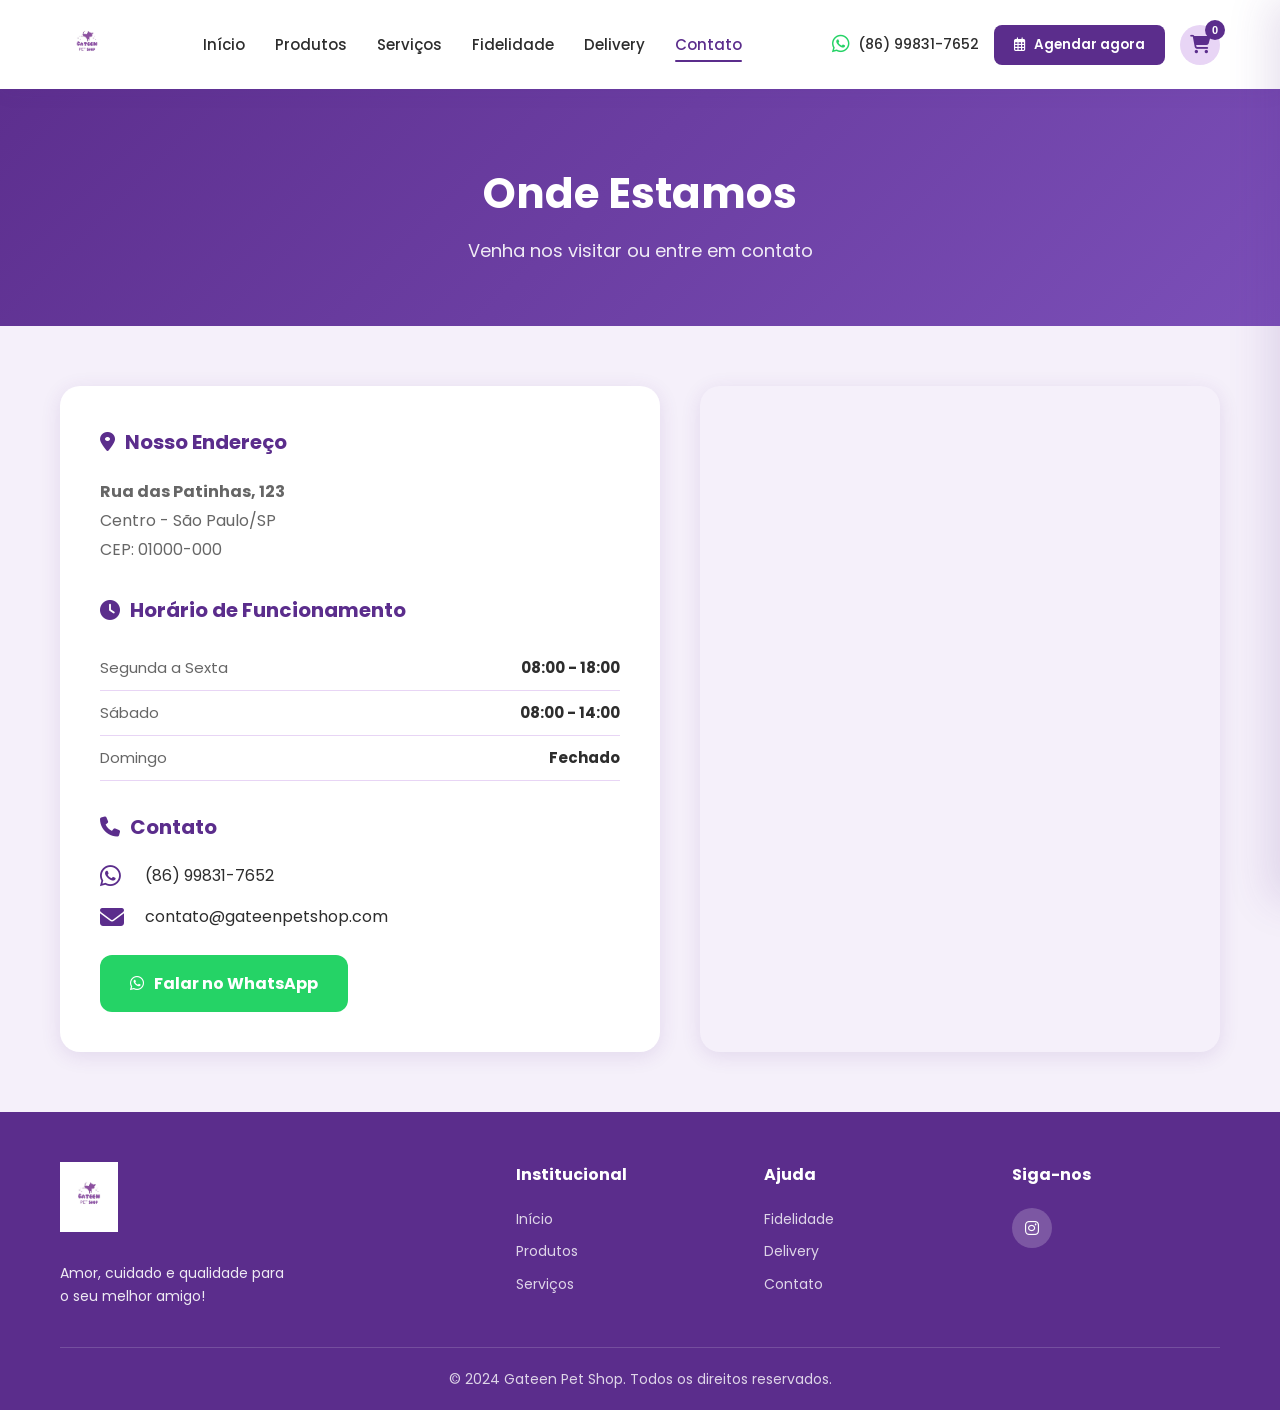
==== contato.html @ e2b07ade "subir arquivos" ====
<!DOCTYPE html>
<html lang="pt-BR">

<head>
    <meta charset="UTF-8">
    <meta name="viewport" content="width=device-width, initial-scale=1.0">
    <title>Contato - Gateen Pet Shop</title>
    <link rel="stylesheet" href="style.css">
    <link href="https://fonts.googleapis.com/css2?family=Poppins:wght@300;400;500;600;700&display=swap"
        rel="stylesheet">
    <link rel="stylesheet" href="https://cdnjs.cloudflare.com/ajax/libs/font-awesome/6.4.0/css/all.min.css">
</head>

<body>
    <header class="header">
        <div class="container">
            <a href="index.html" class="logo">
                <img src="imglogo.jpeg" alt="Gateen Pet Shop" class="logo-img">
            </a>
            <nav class="nav-menu">
                <a href="index.html">Início</a>
                <a href="produtos.html">Produtos</a>
                <a href="servicos.html">Serviços</a>
                <a href="fidelidade.html">Fidelidade</a>
                <a href="delivery.html">Delivery</a>
                <a href="contato.html" class="active">Contato</a>
            </nav>
            <div class="header-actions">
                <a href="https://wa.me/5586998317652" target="_blank" class="phone">
                    <i class="fab fa-whatsapp"></i>
                    <span>(86) 99831-7652</span>
                </a>
                <button class="btn-agendar" onclick="openModal('agendamento')">
                    <i class="far fa-calendar-alt"></i>
                    Agendar agora
                </button>
                <button class="cart-btn" onclick="toggleCart()">
                    <i class="fas fa-shopping-cart"></i>
                    <span class="cart-count">0</span>
                </button>
                <button class="menu-toggle" onclick="toggleMenu()">
                    <i class="fas fa-bars"></i>
                </button>
            </div>
        </div>
    </header>

    <section class="page-header">
        <div class="container">
            <h1>Onde Estamos</h1>
            <p>Venha nos visitar ou entre em contato</p>
        </div>
    </section>

    <section class="contact-page">
        <div class="container">
            <div class="contact-content">
                <div class="contact-info-box">
                    <h2><i class="fas fa-map-marker-alt"></i> Nosso Endereço</h2>
                    <div class="address-big">
                        <p><strong>Rua das Patinhas, 123</strong></p>
                        <p>Centro - São Paulo/SP</p>
                        <p>CEP: 01000-000</p>
                    </div>

                    <h2><i class="fas fa-clock"></i> Horário de Funcionamento</h2>
                    <div class="hours">
                        <p><span>Segunda a Sexta</span> <strong>08:00 - 18:00</strong></p>
                        <p><span>Sábado</span> <strong>08:00 - 14:00</strong></p>
                        <p><span>Domingo</span> <strong>Fechado</strong></p>
                    </div>

                    <h2><i class="fas fa-phone"></i> Contato</h2>
                    <div class="contact-ways">
                        <a href="https://wa.me/5586998317652" target="_blank" class="contact-item">
                            <i class="fab fa-whatsapp"></i>
                            <span>(86) 99831-7652</span>
                        </a>
                        <div class="contact-item">
                            <i class="fas fa-envelope"></i>
                            <span>contato@gateenpetshop.com</span>
                        </div>
                    </div>

                    <a href="https://wa.me/5586998317652" target="_blank" class="btn-whatsapp-big">
                        <i class="fab fa-whatsapp"></i>
                        Falar no WhatsApp
                    </a>
                </div>

                <div class="contact-map-box">
                    <iframe
                        src="https://www.google.com/maps/embed?pb=!1m18!1m12!1m3!1d3657.1975886858312!2d-46.6523659!3d-23.5646162!2m3!1f0!2f0!3f0!3m2!1i1024!2i768!4f13.1!3m3!1m2!1s0x94ce59c8da0aa315%3A0xd59f9431f2c9776a!2sAv.%20Paulista%2C%20S%C3%A3o%20Paulo%20-%20SP!5e0!3m2!1spt-BR!2sbr!4v1699999999999!5m2!1spt-BR!2sbr"
                        width="100%" height="100%" style="border:0; border-radius: 12px; min-height: 400px;"
                        allowfullscreen="" loading="lazy">
                    </iframe>
                </div>
            </div>
        </div>
    </section>

    <!-- Footer -->
    <footer class="footer">
        <div class="container">
            <div class="footer-content">
                <div class="footer-brand">
                    <a href="index.html" class="logo">
                        <img src="imglogo.jpeg" alt="Gateen Pet Shop" class="logo-img-footer">
                    </a>
                    <p>Amor, cuidado e qualidade para<br>o seu melhor amigo!</p>
                </div>
                <div class="footer-links">
                    <h4>Institucional</h4>
                    <a href="index.html">Início</a>
                    <a href="produtos.html">Produtos</a>
                    <a href="servicos.html">Serviços</a>
                </div>
                <div class="footer-links">
                    <h4>Ajuda</h4>
                    <a href="fidelidade.html">Fidelidade</a>
                    <a href="delivery.html">Delivery</a>
                    <a href="contato.html">Contato</a>
                </div>
                <div class="footer-social">
                    <h4>Siga-nos</h4>
                    <div class="social-icons">
                        <a href="#"><i class="fab fa-instagram"></i></a>
                    </div>
                </div>
            </div>
            <div class="footer-bottom">
                <p>© 2024 Gateen Pet Shop. Todos os direitos reservados.</p>
            </div>
        </div>
    </footer>

    <div class="cart-sidebar" id="cart-sidebar">
        <div class="cart-header">
            <h3><i class="fas fa-shopping-cart"></i> Carrinho</h3>
            <button class="close-cart" onclick="toggleCart()"><i class="fas fa-times"></i></button>
        </div>
        <div class="cart-items" id="cart-items">
            <div class="empty-cart">
                <i class="fas fa-shopping-basket"></i>
                <p>Seu carrinho está vazio</p>
            </div>
        </div>
        <div class="cart-footer">
            <div class="cart-total">
                <span>Total:</span>
                <strong id="cart-total">R$ 0,00</strong>
            </div>
            <button class="btn-checkout" onclick="checkout()">
                <i class="fab fa-whatsapp"></i>
                Finalizar no WhatsApp
            </button>
        </div>
    </div>

    <div class="overlay" id="overlay" onclick="toggleCart()"></div>

    <div class="toast" id="toast">
        <i class="fas fa-check-circle"></i>
        <span id="toast-message">Item adicionado!</span>
    </div>

    <script src="script.js"></script>
</body>

</html>
---- style.css ----
:root {
    --primary: #5B2D8C;
    --primary-dark: #4A1F7A;
    --primary-light: #7B4FB8;
    --secondary: #9B6FD4;
    --accent: #7B4FB8;
    --bg: #F5F0FA;
    --bg-light: #FFFFFF;
    --text: #2D2D2D;
    --text-light: #666666;
    --border: #E8D5F5;
    --success: #4CAF50;
    --shadow: 0 4px 20px rgba(91, 45, 140, 0.12);
    --shadow-lg: 0 10px 40px rgba(91, 45, 140, 0.15);
}

* {
    margin: 0;
    padding: 0;
    box-sizing: border-box;
}

body {
    font-family: 'Poppins', sans-serif;
    background: var(--bg);
    color: var(--text);
    line-height: 1.6;
    overflow-x: hidden;
}

.container {
    max-width: 1200px;
    margin: 0 auto;
    padding: 0 20px;
}

/* ============================================
   HEADER
   ============================================ */

.header {
    background: var(--bg-light);
    padding: 15px 0;
    position: fixed;
    width: 100%;
    top: 0;
    z-index: 1000;
    box-shadow: 0 2px 20px rgba(91, 45, 140, 0.08);
}

.header .container {
    display: flex;
    align-items: center;
    justify-content: space-between;
}

.logo {
    display: flex;
    align-items: center;
    gap: 10px;
}

.logo-icon {
    width: 45px;
    height: 45px;
    display: flex;
    align-items: center;
    justify-content: center;
}

.logo-icon .fa-paw {
    font-size: 40px;
    color: var(--primary);
}

.logo-text h1 {
    font-size: 24px;
    font-weight: 700;
    color: var(--text);
    line-height: 1;
}

.nav-menu {
    display: flex;
    gap: 30px;
}

.nav-menu a {
    text-decoration: none;
    color: var(--text);
    font-weight: 500;
    font-size: 15px;
    position: relative;
    transition: color 0.3s;
}

.nav-menu a:hover,
.nav-menu a.active {
    color: var(--primary);
}

.nav-menu a.active::after {
    content: '';
    position: absolute;
    bottom: -5px;
    left: 0;
    width: 100%;
    height: 2px;
    background: var(--primary);
    border-radius: 2px;
}

.header-actions {
    display: flex;
    align-items: center;
    gap: 15px;
}

.phone {
    display: flex;
    align-items: center;
    gap: 8px;
    text-decoration: none;
    color: var(--text);
    font-weight: 500;
    font-size: 14px;
}

.phone i {
    color: #25D366;
    font-size: 20px;
}

.btn-agendar {
    background: var(--primary);
    color: white;
    border: none;
    padding: 10px 20px;
    border-radius: 8px;
    font-weight: 600;
    cursor: pointer;
    display: flex;
    align-items: center;
    gap: 8px;
    transition: all 0.3s;
    font-family: 'Poppins', sans-serif;
}

.btn-agendar:hover {
    background: var(--primary-dark);
    transform: translateY(-2px);
    box-shadow: var(--shadow);
}

.cart-btn {
    background: var(--border);
    border: none;
    width: 40px;
    height: 40px;
    border-radius: 50%;
    cursor: pointer;
    position: relative;
    display: flex;
    align-items: center;
    justify-content: center;
    transition: all 0.3s;
}

.cart-btn i {
    color: var(--primary);
    font-size: 18px;
}

.cart-count {
    position: absolute;
    top: -5px;
    right: -5px;
    background: var(--primary);
    color: white;
    font-size: 11px;
    font-weight: 700;
    width: 20px;
    height: 20px;
    border-radius: 50%;
    display: flex;
    align-items: center;
    justify-content: center;
}

.menu-toggle {
    display: none;
    background: none;
    border: none;
    font-size: 24px;
    cursor: pointer;
    color: var(--text);
}

/* ============================================
   HERO - CORRIGIDO
   ============================================ */

.hero {
    padding: 140px 0 0;
    position: relative;
    overflow: hidden;
    background: linear-gradient(135deg, #EDE5F5 0%, #D4C4E8 50%, #B8A0D8 100%);
    min-height: auto;
}

.hero-bg {
    position: absolute;
    width: 100%;
    height: 100%;
    top: 0;
    left: 0;
    pointer-events: none;
    overflow: hidden;
}

/* Elementos decorativos - CORRIGIDOS */
.float-item {
    position: absolute;
    opacity: 0.07;
    color: var(--primary) !important;
    animation: float 6s ease-in-out infinite;
}

.float-item i {
    color: var(--primary) !important;
}

/* Patinhas */
.paw-1 {
    top: 15%;
    left: 8%;
    font-size: 35px;
    animation-delay: 0s;
    transform: rotate(-15deg);
}

.paw-2 {
    top: 60%;
    left: 5%;
    font-size: 25px;
    animation-delay: 1s;
    transform: rotate(20deg);
}

.paw-3 {
    top: 25%;
    left: 35%;
    font-size: 30px;
    animation-delay: 2s;
    transform: rotate(-10deg);
}

.paw-4 {
    top: 70%;
    left: 30%;
    font-size: 20px;
    animation-delay: 3s;
    transform: rotate(15deg);
}

.paw-5 {
    top: 10%;
    left: 50%;
    font-size: 28px;
    animation-delay: 1.5s;
    transform: rotate(-25deg);
}

/* Ossinhos */
.bone-1 {
    top: 45%;
    left: 25%;
    font-size: 22px;
    animation-delay: 0.5s;
    animation-duration: 7s;
}

.bone-2 {
    top: 80%;
    left: 15%;
    font-size: 18px;
    animation-delay: 2.5s;
    animation-duration: 8s;
}

.bone-3 {
    top: 30%;
    left: 45%;
    font-size: 20px;
    animation-delay: 4s;
    animation-duration: 6s;
}

/* Corações */
.heart-1 {
    top: 20%;
    left: 60%;
    font-size: 20px;
    animation-delay: 1s;
    animation-duration: 5s;
}

.heart-2 {
    top: 55%;
    left: 40%;
    font-size: 16px;
    animation-delay: 3s;
    animation-duration: 7s;
}

/* Bolinhas decorativas */
.dot {
    position: absolute;
    border-radius: 50%;
    background: var(--primary);
    opacity: 0.06;
    animation: pulse-dot 4s ease-in-out infinite;
}

.dot-1 {
    width: 80px;
    height: 80px;
    top: 10%;
    left: 20%;
    animation-delay: 0s;
}

.dot-2 {
    width: 50px;
    height: 50px;
    top: 50%;
    left: 10%;
    animation-delay: 1.5s;
}

.dot-3 {
    width: 120px;
    height: 120px;
    top: 70%;
    left: 35%;
    animation-delay: 3s;
    opacity: 0.04;
}

.dot-4 {
    width: 40px;
    height: 40px;
    top: 30%;
    left: 55%;
    animation-delay: 2s;
}

.dot-5 {
    width: 60px;
    height: 60px;
    top: 85%;
    left: 25%;
    animation-delay: 0.5s;
}

/* Onda suave no fundo */
.wave {
    position: absolute;
    bottom: 0;
    left: 0;
    width: 100%;
    height: 100px;
    background: url("data:image/svg+xml,%3Csvg xmlns='http://www.w3.org/2000/svg' viewBox='0 0 1440 320'%3E%3Cpath fill='%235B2D8C' fill-opacity='0.05' d='M0,192L48,197.3C96,203,192,213,288,229.3C384,245,480,267,576,250.7C672,235,768,181,864,181.3C960,181,1056,235,1152,234.7C1248,235,1344,181,1392,154.7L1440,128L1440,320L1392,320C1344,320,1248,320,1152,320C1056,320,960,320,864,320C768,320,672,320,576,320C480,320,384,320,288,320C192,320,96,320,48,320L0,320Z'%3E%3C/path%3E%3C/svg%3E");
    background-size: cover;
    background-position: bottom;
    pointer-events: none;
}

.hero .container {
    display: flex;
    align-items: flex-end;
    justify-content: space-between;
    gap: 40px;
    position: relative;
    z-index: 2;
}

.hero-content {
    flex: 1;
    max-width: 500px;
    padding-bottom: 80px;
    position: relative;
    z-index: 3;
}

.hero-content h2 {
    font-size: 48px;
    font-weight: 700;
    line-height: 1.2;
    margin-bottom: 20px;
    color: var(--text);
}

.hero-divider {
    display: flex;
    align-items: center;
    gap: 10px;
    margin-bottom: 20px;
}

.hero-divider .line {
    flex: 1;
    height: 3px;
    background: linear-gradient(to right, var(--primary), transparent);
    border-radius: 2px;
    max-width: 100px;
}

.hero-divider i {
    color: var(--primary);
    font-size: 16px;
}

.hero-content p {
    font-size: 16px;
    color: var(--text-light);
    margin-bottom: 30px;
    line-height: 1.8;
}

.hero-buttons {
    display: flex;
    gap: 15px;
}

.btn-primary {
    background: var(--primary);
    color: white;
    text-decoration: none;
    padding: 14px 28px;
    border-radius: 10px;
    font-weight: 600;
    display: flex;
    align-items: center;
    gap: 10px;
    transition: all 0.3s;
    border: none;
    cursor: pointer;
    font-family: 'Poppins', sans-serif;
}

.btn-primary:hover {
    background: var(--primary-dark);
    transform: translateY(-3px);
    box-shadow: var(--shadow-lg);
}

.btn-secondary {
    background: transparent;
    color: var(--text);
    text-decoration: none;
    padding: 14px 28px;
    border-radius: 10px;
    font-weight: 600;
    display: flex;
    align-items: center;
    gap: 10px;
    border: 2px solid var(--border);
    transition: all 0.3s;
}

.btn-secondary:hover {
    border-color: var(--primary);
    color: var(--primary);
    transform: translateY(-3px);
}

.hero-image {
    flex: 1;
    position: relative;
    max-width: 550px;
    margin-bottom: -5px;
    z-index: 3;
}

.hero-image img {
    width: 100%;
    max-width: 500px;
    height: auto;
    object-fit: contain;
    display: block;
    filter: drop-shadow(0 10px 30px rgba(91, 45, 140, 0.2));
}

.promo-card {
    position: absolute;
    right: -20px;
    top: 15%;
    background: var(--primary);
    color: white;
    padding: 25px;
    border-radius: 15px;
    max-width: 200px;
    box-shadow: 0 20px 40px rgba(91, 45, 140, 0.3);
    z-index: 4;
    animation: gentle-sway 4s ease-in-out infinite;
}

.promo-header {
    display: flex;
    align-items: center;
    gap: 8px;
    margin-bottom: 10px;
    font-size: 14px;
    opacity: 0.9;
}

.promo-card h3 {
    font-size: 18px;
    margin-bottom: 15px;
    line-height: 1.4;
}

.btn-promo {
    background: white;
    color: var(--primary);
    border: none;
    padding: 10px 20px;
    border-radius: 8px;
    font-weight: 700;
    cursor: pointer;
    width: 100%;
    transition: all 0.3s;
    font-family: 'Poppins', sans-serif;
}

.btn-promo:hover {
    background: var(--border);
}

/* ============================================
   FEATURES
   ============================================ */

.features {
    padding: 40px 0;
    background: white;
    margin-top: -40px;
    position: relative;
    z-index: 10;
    border-radius: 20px 20px 0 0;
}

.features .container {
    display: grid;
    grid-template-columns: repeat(4, 1fr);
    gap: 30px;
}

.feature-card {
    display: flex;
    align-items: center;
    gap: 15px;
    padding: 20px;
}

.feature-icon {
    width: 50px;
    height: 50px;
    background: var(--border);
    border-radius: 12px;
    display: flex;
    align-items: center;
    justify-content: center;
    flex-shrink: 0;
}

.feature-icon i {
    font-size: 22px;
    color: var(--primary);
}

.feature-text h3 {
    font-size: 15px;
    font-weight: 600;
    margin-bottom: 5px;
}

.feature-text p {
    font-size: 13px;
    color: var(--text-light);
}

/* ============================================
   DELIVERY BANNER
   ============================================ */

.delivery-banner {
    background: linear-gradient(135deg, #25D366 0%, #128C7E 100%);
    padding: 30px 0;
    margin: 20px 0;
}

.delivery-content {
    display: flex;
    align-items: center;
    justify-content: space-between;
    gap: 30px;
}

.delivery-icon {
    width: 70px;
    height: 70px;
    background: rgba(255, 255, 255, 0.2);
    border-radius: 50%;
    display: flex;
    align-items: center;
    justify-content: center;
    flex-shrink: 0;
}

.delivery-icon i {
    font-size: 35px;
    color: white;
}

.delivery-text h3 {
    color: white;
    font-size: 24px;
    margin-bottom: 5px;
}

.delivery-text p {
    color: rgba(255, 255, 255, 0.9);
    font-size: 15px;
}

.btn-delivery {
    background: white;
    color: #128C7E;
    text-decoration: none;
    padding: 14px 28px;
    border-radius: 10px;
    font-weight: 700;
    display: flex;
    align-items: center;
    gap: 10px;
    transition: all 0.3s;
    flex-shrink: 0;
}

.btn-delivery:hover {
    transform: translateY(-3px);
    box-shadow: 0 10px 30px rgba(0, 0, 0, 0.2);
}

/* ============================================
   SECTIONS HEADER
   ============================================ */

.section-header {
    display: flex;
    justify-content: space-between;
    align-items: center;
    margin-bottom: 30px;
}

.section-header h2 {
    font-size: 28px;
    font-weight: 700;
    color: var(--primary);
}

.ver-todos {
    color: var(--primary);
    text-decoration: none;
    font-weight: 600;
    font-size: 14px;
    display: flex;
    align-items: center;
    gap: 5px;
}

/* ============================================
   PRODUCTS
   ============================================ */

/* ============================================
   PRODUCTS - COM MAIS ESPAÇAMENTO
   ============================================ */

/* ============================================
   PRODUCTS - IMAGENS COMPLETAS SEM CORTE
   ============================================ */

.products {
    padding: 60px 0;
}

.products-grid {
    display: grid;
    grid-template-columns: repeat(4, 1fr);
    gap: 30px;
}

.product-card {
    background: white;
    border-radius: 16px;
    overflow: hidden;
    box-shadow: var(--shadow);
    transition: all 0.3s;
    border: 1px solid var(--border);
}

.product-card:hover {
    transform: translateY(-5px);
    box-shadow: var(--shadow-lg);
    border-color: var(--primary-light);
}

/* Container da imagem - SEM padding interno */
.product-image {
    height: 200px;
    overflow: hidden;
    background: #faf8fc;
    display: flex;
    align-items: center;
    justify-content: center;
}

/* Imagem completa - SEM CORTE */
.product-image img {
    width: 100%;
    height: 100%;
    object-fit: contain;
    /* 🔑 MUDANÇA PRINCIPAL: era COVER, agora CONTAIN */
    padding: 15px;
    /* Espaço ao redor da imagem */
    transition: transform 0.3s;
    box-sizing: border-box;
    /* Padding não aumenta o tamanho total */
}

.product-card:hover .product-image img {
    transform: scale(1.05);
}

.product-info {
    padding: 20px;
}

.product-info h3 {
    font-size: 15px;
    font-weight: 600;
    margin-bottom: 10px;
    line-height: 1.4;
    color: var(--text);
}

.price {
    font-size: 13px;
    color: var(--text-light);
    margin-bottom: 15px;
}

.price strong {
    font-size: 20px;
    color: var(--primary);
    display: block;
    margin-top: 5px;
}

.btn-buy {
    width: 100%;
    background: var(--primary);
    color: white;
    border: none;
    padding: 12px;
    border-radius: 8px;
    font-weight: 600;
    font-size: 14px;
    cursor: pointer;
    display: flex;
    align-items: center;
    justify-content: center;
    gap: 8px;
    transition: all 0.3s;
    font-family: 'Poppins', sans-serif;
}

.btn-buy:hover {
    background: var(--primary-dark);
}

/* ============================================
   SERVICES
   ============================================ */

.services {
    padding: 40px 0 60px;
    background: white;
}

.services-list {
    display: flex;
    flex-direction: column;
    gap: 15px;
    max-width: 600px;
}

.service-item {
    display: flex;
    align-items: center;
    gap: 20px;
    padding: 20px;
    background: var(--bg);
    border-radius: 12px;
    transition: all 0.3s;
    border: 1px solid transparent;
}

.service-item:hover {
    box-shadow: var(--shadow);
    transform: translateX(5px);
    border-color: var(--border);
}

.service-icon {
    width: 50px;
    height: 50px;
    background: white;
    border-radius: 12px;
    display: flex;
    align-items: center;
    justify-content: center;
    flex-shrink: 0;
    box-shadow: 0 2px 10px rgba(91, 45, 140, 0.1);
}

.service-icon i {
    font-size: 22px;
    color: var(--primary);
}

.service-info {
    flex: 1;
}

.service-info h3 {
    font-size: 16px;
    font-weight: 600;
    margin-bottom: 5px;
    color: var(--text);
}

.service-info p {
    font-size: 13px;
    color: var(--text-light);
}

.btn-service {
    background: var(--primary);
    color: white;
    border: none;
    padding: 10px 20px;
    border-radius: 8px;
    font-weight: 600;
    cursor: pointer;
    transition: all 0.3s;
    font-family: 'Poppins', sans-serif;
    flex-shrink: 0;
}

.btn-service:hover {
    background: var(--primary-dark);
}

/* ============================================
   FIDELIDADE
   ============================================ */

.fidelity {
    padding: 80px 0;
    background: linear-gradient(135deg, var(--primary) 0%, var(--primary-light) 100%);
    color: white;
}

.fidelity-content {
    display: flex;
    align-items: center;
    gap: 60px;
}

.fidelity-text {
    flex: 1;
}

.fidelity-badge {
    display: inline-flex;
    align-items: center;
    gap: 10px;
    background: rgba(255, 255, 255, 0.2);
    padding: 8px 16px;
    border-radius: 30px;
    font-size: 14px;
    font-weight: 600;
    margin-bottom: 20px;
}

.fidelity-text h2 {
    font-size: 36px;
    font-weight: 700;
    margin-bottom: 15px;
}

.fidelity-text p {
    font-size: 16px;
    opacity: 0.9;
    margin-bottom: 30px;
    line-height: 1.8;
}

.fidelity-progress {
    background: rgba(255, 255, 255, 0.15);
    padding: 25px;
    border-radius: 15px;
    margin-bottom: 25px;
}

.progress-header {
    display: flex;
    justify-content: space-between;
    margin-bottom: 10px;
    font-weight: 600;
}

.progress-bar {
    height: 12px;
    background: rgba(255, 255, 255, 0.3);
    border-radius: 10px;
    overflow: hidden;
    margin-bottom: 10px;
}

.progress-fill {
    height: 100%;
    background: white;
    border-radius: 10px;
    transition: width 0.5s ease;
    width: 0%;
}

.progress-msg {
    font-size: 14px;
    opacity: 0.9;
}

.fidelity-rewards {
    display: flex;
    gap: 20px;
}

.reward-item {
    display: flex;
    align-items: center;
    gap: 8px;
    font-size: 14px;
}

.reward-item i {
    color: #FFD700;
}

.fidelity-visual {
    flex: 0 0 350px;
}

.fidelity-card {
    background: white;
    border-radius: 20px;
    padding: 25px;
    color: var(--text);
    box-shadow: 0 20px 60px rgba(0, 0, 0, 0.2);
}

.card-header {
    display: flex;
    align-items: center;
    gap: 10px;
    margin-bottom: 20px;
    padding-bottom: 15px;
    border-bottom: 2px dashed var(--border);
}

.card-header i {
    font-size: 24px;
    color: var(--primary);
}

.card-header span {
    font-weight: 700;
    font-size: 16px;
    color: var(--primary);
}

.stamps {
    display: grid;
    grid-template-columns: repeat(5, 1fr);
    gap: 12px;
    margin-bottom: 20px;
}

.stamp {
    aspect-ratio: 1;
    border: 2px dashed var(--border);
    border-radius: 12px;
    display: flex;
    align-items: center;
    justify-content: center;
    font-size: 20px;
    transition: all 0.3s;
    color: var(--text-light);
}

.stamp.active {
    background: var(--primary);
    border-color: var(--primary);
    color: white;
    transform: scale(1.1);
}

.stamp.gift {
    background: linear-gradient(135deg, #FFD700, #FFA500);
    border-color: #FFD700;
    color: white;
    animation: pulse 2s infinite;
}

@keyframes pulse {

    0%,
    100% {
        transform: scale(1);
    }

    50% {
        transform: scale(1.1);
    }
}

.card-footer {
    display: flex;
    justify-content: space-between;
    align-items: center;
    padding-top: 15px;
    border-top: 2px dashed var(--border);
    font-size: 13px;
    color: var(--text-light);
}

.card-footer i {
    font-size: 20px;
    color: var(--primary);
}

/* ============================================
   LOCATION
   ============================================ */

.location {
    padding: 60px 0;
    background: white;
}

.location-content {
    display: flex;
    gap: 40px;
    align-items: stretch;
}

.location-info {
    flex: 0 0 300px;
}

.location-info h2 {
    font-size: 28px;
    font-weight: 700;
    margin-bottom: 25px;
    color: var(--primary);
}

.address {
    display: flex;
    gap: 15px;
    margin-bottom: 25px;
}

.address i {
    font-size: 24px;
    color: var(--primary);
    margin-top: 5px;
}

.address p {
    color: var(--text-light);
    line-height: 1.6;
}

.btn-whatsapp {
    display: inline-flex;
    align-items: center;
    gap: 10px;
    background: #25D366;
    color: white;
    text-decoration: none;
    padding: 14px 28px;
    border-radius: 10px;
    font-weight: 700;
    transition: all 0.3s;
}

.btn-whatsapp:hover {
    background: #128C7E;
    transform: translateY(-3px);
    box-shadow: 0 10px 30px rgba(37, 211, 102, 0.3);
}

.location-map {
    flex: 1;
    border-radius: 12px;
    overflow: hidden;
}

/* ============================================
   FOOTER
   ============================================ */

.footer {
    background: var(--primary);
    color: white;
    padding: 50px 0 20px;
}

.footer-content {
    display: grid;
    grid-template-columns: 2fr 1fr 1fr 1fr;
    gap: 40px;
    margin-bottom: 40px;
}

.footer-brand .logo {
    margin-bottom: 15px;
}

.footer-brand .logo i {
    font-size: 35px;
    color: white;
}

.footer-brand h3 {
    font-size: 18px;
    font-weight: 700;
}

.footer-brand p {
    font-size: 14px;
    opacity: 0.9;
    line-height: 1.6;
}

.footer-links h4,
.footer-social h4 {
    font-size: 16px;
    font-weight: 700;
    margin-bottom: 20px;
}

.footer-links a {
    display: block;
    color: rgba(255, 255, 255, 0.8);
    text-decoration: none;
    margin-bottom: 10px;
    font-size: 14px;
    transition: color 0.3s;
}

.footer-links a:hover {
    color: white;
}

.social-icons {
    display: flex;
    gap: 15px;
}

.social-icons a {
    width: 40px;
    height: 40px;
    background: rgba(255, 255, 255, 0.2);
    border-radius: 50%;
    display: flex;
    align-items: center;
    justify-content: center;
    color: white;
    text-decoration: none;
    transition: all 0.3s;
}

.social-icons a:hover {
    background: white;
    color: var(--primary);
    transform: translateY(-3px);
}

.footer-bottom {
    text-align: center;
    padding-top: 20px;
    border-top: 1px solid rgba(255, 255, 255, 0.2);
    font-size: 14px;
    opacity: 0.8;
}

/* ============================================
   CART SIDEBAR
   ============================================ */

.cart-sidebar {
    position: fixed;
    top: 0;
    right: -400px;
    width: 400px;
    height: 100vh;
    background: white;
    z-index: 2000;
    transition: right 0.3s ease;
    display: flex;
    flex-direction: column;
    box-shadow: -10px 0 40px rgba(91, 45, 140, 0.15);
}

.cart-sidebar.open {
    right: 0;
}

.cart-header {
    padding: 25px;
    border-bottom: 1px solid var(--border);
    display: flex;
    justify-content: space-between;
    align-items: center;
}

.cart-header h3 {
    display: flex;
    align-items: center;
    gap: 10px;
    font-size: 20px;
    color: var(--primary);
}

.close-cart {
    background: none;
    border: none;
    font-size: 24px;
    cursor: pointer;
    color: var(--text-light);
}

.cart-items {
    flex: 1;
    overflow-y: auto;
    padding: 20px;
}

.empty-cart {
    text-align: center;
    padding: 60px 20px;
    color: var(--text-light);
}

.empty-cart i {
    font-size: 60px;
    margin-bottom: 20px;
    color: var(--border);
}

.cart-item {
    display: flex;
    gap: 15px;
    padding: 15px;
    background: var(--bg);
    border-radius: 12px;
    margin-bottom: 15px;
    align-items: center;
}

.cart-item-info {
    flex: 1;
}

.cart-item-info h4 {
    font-size: 14px;
    margin-bottom: 5px;
    color: var(--text);
}

.cart-item-info p {
    font-size: 13px;
    color: var(--primary);
    font-weight: 600;
}

.cart-item-remove {
    background: none;
    border: none;
    color: #ff4444;
    cursor: pointer;
    font-size: 18px;
    padding: 5px;
}

.cart-footer {
    padding: 25px;
    border-top: 1px solid var(--border);
}

.cart-total {
    display: flex;
    justify-content: space-between;
    align-items: center;
    margin-bottom: 20px;
    font-size: 18px;
}

.cart-total strong {
    font-size: 24px;
    color: var(--primary);
}

.btn-checkout {
    width: 100%;
    background: #25D366;
    color: white;
    border: none;
    padding: 15px;
    border-radius: 10px;
    font-weight: 700;
    font-size: 16px;
    cursor: pointer;
    display: flex;
    align-items: center;
    justify-content: center;
    gap: 10px;
    transition: all 0.3s;
    font-family: 'Poppins', sans-serif;
}

.btn-checkout:hover {
    background: #128C7E;
}

.overlay {
    position: fixed;
    top: 0;
    left: 0;
    width: 100%;
    height: 100%;
    background: rgba(0, 0, 0, 0.5);
    z-index: 1500;
    opacity: 0;
    visibility: hidden;
    transition: all 0.3s;
}

.overlay.active {
    opacity: 1;
    visibility: visible;
}

/* ============================================
   TOAST
   ============================================ */

.toast {
    position: fixed;
    bottom: 30px;
    left: 50%;
    transform: translateX(-50%) translateY(100px);
    background: var(--success);
    color: white;
    padding: 15px 30px;
    border-radius: 10px;
    display: flex;
    align-items: center;
    gap: 10px;
    font-weight: 600;
    z-index: 3000;
    opacity: 0;
    transition: all 0.3s;
    box-shadow: 0 10px 30px rgba(0, 0, 0, 0.2);
}

.toast.show {
    opacity: 1;
    transform: translateX(-50%) translateY(0);
}

/* ============================================
   MODAL
   ============================================ */

.modal {
    position: fixed;
    top: 0;
    left: 0;
    width: 100%;
    height: 100%;
    background: rgba(0, 0, 0, 0.5);
    z-index: 3000;
    display: flex;
    align-items: center;
    justify-content: center;
    opacity: 0;
    visibility: hidden;
    transition: all 0.3s;
}

.modal.active {
    opacity: 1;
    visibility: visible;
}

.modal-content {
    background: white;
    border-radius: 20px;
    width: 90%;
    max-width: 500px;
    max-height: 90vh;
    overflow-y: auto;
    transform: scale(0.9);
    transition: transform 0.3s;
}

.modal.active .modal-content {
    transform: scale(1);
}

.modal-header {
    padding: 25px;
    border-bottom: 1px solid var(--border);
    display: flex;
    justify-content: space-between;
    align-items: center;
}

.modal-header h3 {
    display: flex;
    align-items: center;
    gap: 10px;
    color: var(--primary);
}

.close-modal {
    background: none;
    border: none;
    font-size: 24px;
    cursor: pointer;
    color: var(--text-light);
}

.modal-form {
    padding: 25px;
}

.form-group {
    margin-bottom: 20px;
}

.form-group label {
    display: block;
    margin-bottom: 8px;
    font-weight: 600;
    font-size: 14px;
    color: var(--text);
}

.form-group input,
.form-group select {
    width: 100%;
    padding: 12px 15px;
    border: 2px solid var(--border);
    border-radius: 10px;
    font-family: 'Poppins', sans-serif;
    font-size: 14px;
    transition: border-color 0.3s;
    color: var(--text);
}

.form-group input:focus,
.form-group select:focus {
    outline: none;
    border-color: var(--primary);
}

.btn-submit {
    width: 100%;
    background: #25D366;
    color: white;
    border: none;
    padding: 15px;
    border-radius: 10px;
    font-weight: 700;
    font-size: 16px;
    cursor: pointer;
    display: flex;
    align-items: center;
    justify-content: center;
    gap: 10px;
    transition: all 0.3s;
    font-family: 'Poppins', sans-serif;
    margin-top: 10px;
}

.btn-submit:hover {
    background: #128C7E;
}

/* ============================================
   ANIMAÇÕES
   ============================================ */

@keyframes float {

    0%,
    100% {
        transform: translateY(0) rotate(0deg);
    }

    33% {
        transform: translateY(-15px) rotate(5deg);
    }

    66% {
        transform: translateY(10px) rotate(-5deg);
    }
}

@keyframes pulse-dot {

    0%,
    100% {
        transform: scale(1);
        opacity: 0.06;
    }

    50% {
        transform: scale(1.3);
        opacity: 0.1;
    }
}

@keyframes gentle-sway {

    0%,
    100% {
        transform: translateX(0);
    }

    50% {
        transform: translateX(10px);
    }
}

/* ============================================
   RESPONSIVE
   ============================================ */

@media (max-width: 1024px) {
    .hero .container {
        flex-direction: column;
        text-align: center;
    }

    .hero-content {
        max-width: 100%;
    }

    .hero-buttons {
        justify-content: center;
    }

    .hero-image {
        max-width: 100%;
    }

    .promo-card {
        right: 10px;
    }

    .features .container {
        grid-template-columns: repeat(2, 1fr);
    }

    .products-grid {
        grid-template-columns: repeat(2, 1fr);
    }

    .fidelity-content {
        flex-direction: column;
        text-align: center;
    }

    .fidelity-visual {
        flex: 0 0 auto;
        width: 100%;
        max-width: 400px;
    }

    .footer-content {
        grid-template-columns: repeat(2, 1fr);
    }
}

@media (max-width: 768px) {
    .nav-menu {
        position: fixed;
        top: 70px;
        left: -100%;
        width: 100%;
        height: calc(100vh - 70px);
        background: white;
        flex-direction: column;
        padding: 30px;
        transition: left 0.3s;
    }

    .nav-menu.active {
        left: 0;
    }

    .menu-toggle {
        display: block;
    }

    .phone span {
        display: none;
    }

    .btn-agendar span {
        display: none;
    }

    .hero-content h2 {
        font-size: 32px;
    }

    .features .container {
        grid-template-columns: 1fr;
    }

    .products-grid {
        grid-template-columns: 1fr;
    }

    .delivery-content {
        flex-direction: column;
        text-align: center;
    }

    .location-content {
        flex-direction: column;
    }

    .location-info {
        flex: 0 0 auto;
    }

    .cart-sidebar {
        width: 100%;
        right: -100%;
    }

    .footer-content {
        grid-template-columns: 1fr;
        text-align: center;
    }

    .social-icons {
        justify-content: center;
    }
}

/* ============================================
   HEADER COM LOGO
   ============================================ */

/* HEADER LOGO */
.logo-img {
    height: 65px;
    /* AUMENTADO: era 45px */
    width: auto;
    object-fit: contain;
    transition: transform 0.3s;
}

.logo-img:hover {
    transform: scale(1.05);
}

/* FOOTER LOGO */
.logo-img-footer {
    height: 70px;
    /* AUMENTADO: era 50px */
    width: auto;
    object-fit: contain;
    margin-bottom: 15px;
}

/* Ajuste do header pra logo maior */
.header {
    background: var(--bg-light);
    padding: 12px 0;
    /* Reduzido pra compensar */
    position: fixed;
    width: 100%;
    top: 0;
    z-index: 1000;
    box-shadow: 0 2px 20px rgba(91, 45, 140, 0.08);
}

/* ============================================
   PAGE HEADER (cabeçalho das páginas internas)
   ============================================ */

.page-header {
    padding: 160px 0 60px;
    background: linear-gradient(135deg, var(--primary) 0%, var(--primary-light) 100%);
    color: white;
    text-align: center;
}

.page-header h1 {
    font-size: 42px;
    font-weight: 700;
    margin-bottom: 10px;
}

.page-header p {
    font-size: 18px;
    opacity: 0.9;
}

.delivery-hero {
    background: linear-gradient(135deg, #25D366 0%, #128C7E 100%);
}

.delivery-hero h1 i {
    margin-right: 15px;
}

/* ============================================
   SERVICES PAGE
   ============================================ */

.services-page {
    padding: 60px 0;
    background: var(--bg);
}

.services-page .container {
    display: grid;
    grid-template-columns: repeat(3, 1fr);
    gap: 30px;
}

.service-card {
    background: white;
    border-radius: 20px;
    padding: 40px 30px;
    text-align: center;
    box-shadow: var(--shadow);
    transition: all 0.3s;
    border: 1px solid var(--border);
}

.service-card:hover {
    transform: translateY(-10px);
    box-shadow: var(--shadow-lg);
    border-color: var(--primary-light);
}

.service-card-icon {
    width: 80px;
    height: 80px;
    background: var(--border);
    border-radius: 50%;
    display: flex;
    align-items: center;
    justify-content: center;
    margin: 0 auto 20px;
}

.service-card-icon i {
    font-size: 35px;
    color: var(--primary);
}

.service-card h3 {
    font-size: 22px;
    font-weight: 700;
    margin-bottom: 15px;
    color: var(--text);
}

.service-card p {
    font-size: 15px;
    color: var(--text-light);
    line-height: 1.7;
    margin-bottom: 20px;
}

.service-price {
    font-size: 28px;
    font-weight: 700;
    color: var(--primary);
    margin-bottom: 20px;
}

/* ============================================
   FIDELITY PAGE
   ============================================ */

.fidelity-page {
    padding: 60px 0;
    background: linear-gradient(135deg, var(--primary) 0%, var(--primary-light) 100%);
    color: white;
}

.fidelity-page .fidelity-content {
    display: flex;
    align-items: center;
    gap: 60px;
}

.fidelity-info {
    margin-top: 30px;
    background: rgba(255, 255, 255, 0.1);
    padding: 25px;
    border-radius: 15px;
}

.fidelity-info h3 {
    font-size: 20px;
    margin-bottom: 15px;
    display: flex;
    align-items: center;
    gap: 10px;
}

.fidelity-info ul {
    list-style: none;
}

.fidelity-info li {
    margin-bottom: 12px;
    display: flex;
    align-items: center;
    gap: 10px;
    font-size: 15px;
}

.fidelity-info li i {
    color: #FFD700;
}

/* ============================================
   DELIVERY PAGE
   ============================================ */

.delivery-page {
    padding: 60px 0;
    background: var(--bg);
}

.delivery-content-page {
    display: flex;
    gap: 40px;
}

.delivery-info {
    flex: 1;
    display: grid;
    grid-template-columns: repeat(2, 1fr);
    gap: 20px;
}

.delivery-card {
    background: white;
    border-radius: 15px;
    padding: 30px;
    text-align: center;
    box-shadow: var(--shadow);
    border: 1px solid var(--border);
    transition: all 0.3s;
}

.delivery-card:hover {
    transform: translateY(-5px);
    box-shadow: var(--shadow-lg);
}

.delivery-card i {
    font-size: 40px;
    color: var(--primary);
    margin-bottom: 15px;
}

.delivery-card h3 {
    font-size: 18px;
    font-weight: 700;
    margin-bottom: 10px;
}

.delivery-card p {
    font-size: 14px;
    color: var(--text-light);
}

.delivery-cta {
    flex: 0 0 350px;
}

.cta-box {
    background: white;
    border-radius: 20px;
    padding: 40px;
    text-align: center;
    box-shadow: var(--shadow-lg);
    border: 2px solid var(--border);
    position: sticky;
    top: 100px;
}

.cta-box i {
    font-size: 60px;
    color: #25D366;
    margin-bottom: 20px;
}

.cta-box h2 {
    font-size: 24px;
    margin-bottom: 15px;
    color: var(--text);
}

.cta-box p {
    font-size: 15px;
    color: var(--text-light);
    margin-bottom: 25px;
    line-height: 1.7;
}

.btn-delivery-big {
    display: flex;
    align-items: center;
    justify-content: center;
    gap: 10px;
    background: #25D366;
    color: white;
    text-decoration: none;
    padding: 16px 30px;
    border-radius: 12px;
    font-weight: 700;
    font-size: 16px;
    transition: all 0.3s;
    margin-bottom: 20px;
}

.btn-delivery-big:hover {
    background: #128C7E;
    transform: translateY(-3px);
    box-shadow: 0 10px 30px rgba(37, 211, 102, 0.3);
}

.phone-number {
    display: flex;
    align-items: center;
    justify-content: center;
    gap: 10px;
    font-size: 20px;
    font-weight: 700;
    color: var(--primary);
}

.phone-number i {
    font-size: 24px;
    color: #25D366;
}

/* ============================================
   CONTACT PAGE
   ============================================ */

.contact-page {
    padding: 60px 0;
    background: var(--bg);
}

.contact-content {
    display: flex;
    gap: 40px;
}

.contact-info-box {
    flex: 1;
    background: white;
    border-radius: 20px;
    padding: 40px;
    box-shadow: var(--shadow);
}

.contact-info-box h2 {
    font-size: 20px;
    font-weight: 700;
    color: var(--primary);
    margin-bottom: 20px;
    display: flex;
    align-items: center;
    gap: 10px;
}

.contact-info-box h2:not(:first-child) {
    margin-top: 30px;
}

.address-big p {
    font-size: 16px;
    color: var(--text-light);
    line-height: 1.8;
}

.hours p {
    display: flex;
    justify-content: space-between;
    padding: 10px 0;
    border-bottom: 1px solid var(--border);
    font-size: 15px;
}

.hours p span {
    color: var(--text-light);
}

.contact-ways {
    display: flex;
    flex-direction: column;
    gap: 15px;
}

.contact-item {
    display: flex;
    align-items: center;
    gap: 15px;
    font-size: 16px;
    color: var(--text);
    text-decoration: none;
    transition: color 0.3s;
}

.contact-item:hover {
    color: var(--primary);
}

.contact-item i {
    font-size: 24px;
    color: var(--primary);
    width: 30px;
}

.btn-whatsapp-big {
    display: inline-flex;
    align-items: center;
    gap: 10px;
    background: #25D366;
    color: white;
    text-decoration: none;
    padding: 16px 30px;
    border-radius: 12px;
    font-weight: 700;
    font-size: 16px;
    margin-top: 25px;
    transition: all 0.3s;
}

.btn-whatsapp-big:hover {
    background: #128C7E;
    transform: translateY(-3px);
    box-shadow: 0 10px 30px rgba(37, 211, 102, 0.3);
}

.contact-map-box {
    flex: 1;
    border-radius: 20px;
    overflow: hidden;
    box-shadow: var(--shadow);
}

/* ============================================
   RESPONSIVE PAGES
   ============================================ */

@media (max-width: 1024px) {
    .services-page .container {
        grid-template-columns: repeat(2, 1fr);
    }

    .delivery-content-page {
        flex-direction: column;
    }

    .delivery-cta {
        flex: 0 0 auto;
    }

    .contact-content {
        flex-direction: column;
    }

    .fidelity-page .fidelity-content {
        flex-direction: column;
        text-align: center;
    }
}

@media (max-width: 768px) {
    .services-page .container {
        grid-template-columns: 1fr;
    }

    .delivery-info {
        grid-template-columns: 1fr;
    }

    .page-header h1 {
        font-size: 28px;
    }
}

/* ============================================
   BOTÕES MENORES EM DISPOSITIVOS MÓVEIS
   ============================================ */

/* Tablet (até 1024px) */
@media (max-width: 1024px) {

    .btn-primary,
    .btn-secondary {
        padding: 12px 22px;
        font-size: 14px;
    }

    .btn-agendar {
        padding: 8px 16px;
        font-size: 13px;
    }

    .btn-buy {
        padding: 10px;
        font-size: 13px;
    }

    .btn-service {
        padding: 8px 16px;
        font-size: 13px;
    }

    .btn-promo {
        padding: 8px 16px;
        font-size: 13px;
    }

    .btn-delivery,
    .btn-delivery-big {
        padding: 12px 22px;
        font-size: 14px;
    }

    .btn-whatsapp,
    .btn-whatsapp-big {
        padding: 12px 22px;
        font-size: 14px;
    }

    .btn-submit {
        padding: 12px;
        font-size: 15px;
    }

    .btn-checkout {
        padding: 12px;
        font-size: 15px;
    }
}

/* Mobile (até 768px) */
@media (max-width: 768px) {
    .hero-buttons {
        flex-direction: column;
        gap: 10px;
    }

    .btn-primary,
    .btn-secondary {
        padding: 10px 18px;
        font-size: 13px;
        width: 100%;
        justify-content: center;
    }

    .btn-agendar {
        padding: 6px 12px;
        font-size: 12px;
    }

    .btn-agendar i {
        font-size: 14px;
    }

    .btn-buy {
        padding: 8px;
        font-size: 12px;
    }

    .btn-buy i {
        font-size: 12px;
    }

    .btn-service {
        padding: 6px 12px;
        font-size: 12px;
    }

    .btn-promo {
        padding: 6px 12px;
        font-size: 12px;
    }

    .btn-delivery,
    .btn-delivery-big {
        padding: 10px 18px;
        font-size: 13px;
        width: 100%;
    }

    .btn-whatsapp,
    .btn-whatsapp-big {
        padding: 10px 18px;
        font-size: 13px;
        width: 100%;
    }

    .btn-submit {
        padding: 10px;
        font-size: 14px;
    }

    .btn-checkout {
        padding: 10px;
        font-size: 14px;
    }

    /* Header mais compacto em mobile */
    .header-actions {
        gap: 8px;
    }

    .cart-btn {
        width: 36px;
        height: 36px;
    }

    .cart-btn i {
        font-size: 16px;
    }

    .cart-count {
        width: 18px;
        height: 18px;
        font-size: 10px;
    }
}

/* Mobile pequeno (até 480px) */
@media (max-width: 480px) {

    .btn-primary,
    .btn-secondary {
        padding: 8px 14px;
        font-size: 12px;
    }

    .btn-agendar {
        padding: 5px 10px;
        font-size: 11px;
    }

    .btn-buy {
        padding: 6px;
        font-size: 11px;
    }

    .btn-service {
        padding: 5px 10px;
        font-size: 11px;
    }

    .btn-delivery,
    .btn-delivery-big {
        padding: 8px 14px;
        font-size: 12px;
    }

    .btn-whatsapp,
    .btn-whatsapp-big {
        padding: 8px 14px;
        font-size: 12px;
    }

    .btn-submit,
    .btn-checkout {
        padding: 8px;
        font-size: 13px;
    }
}
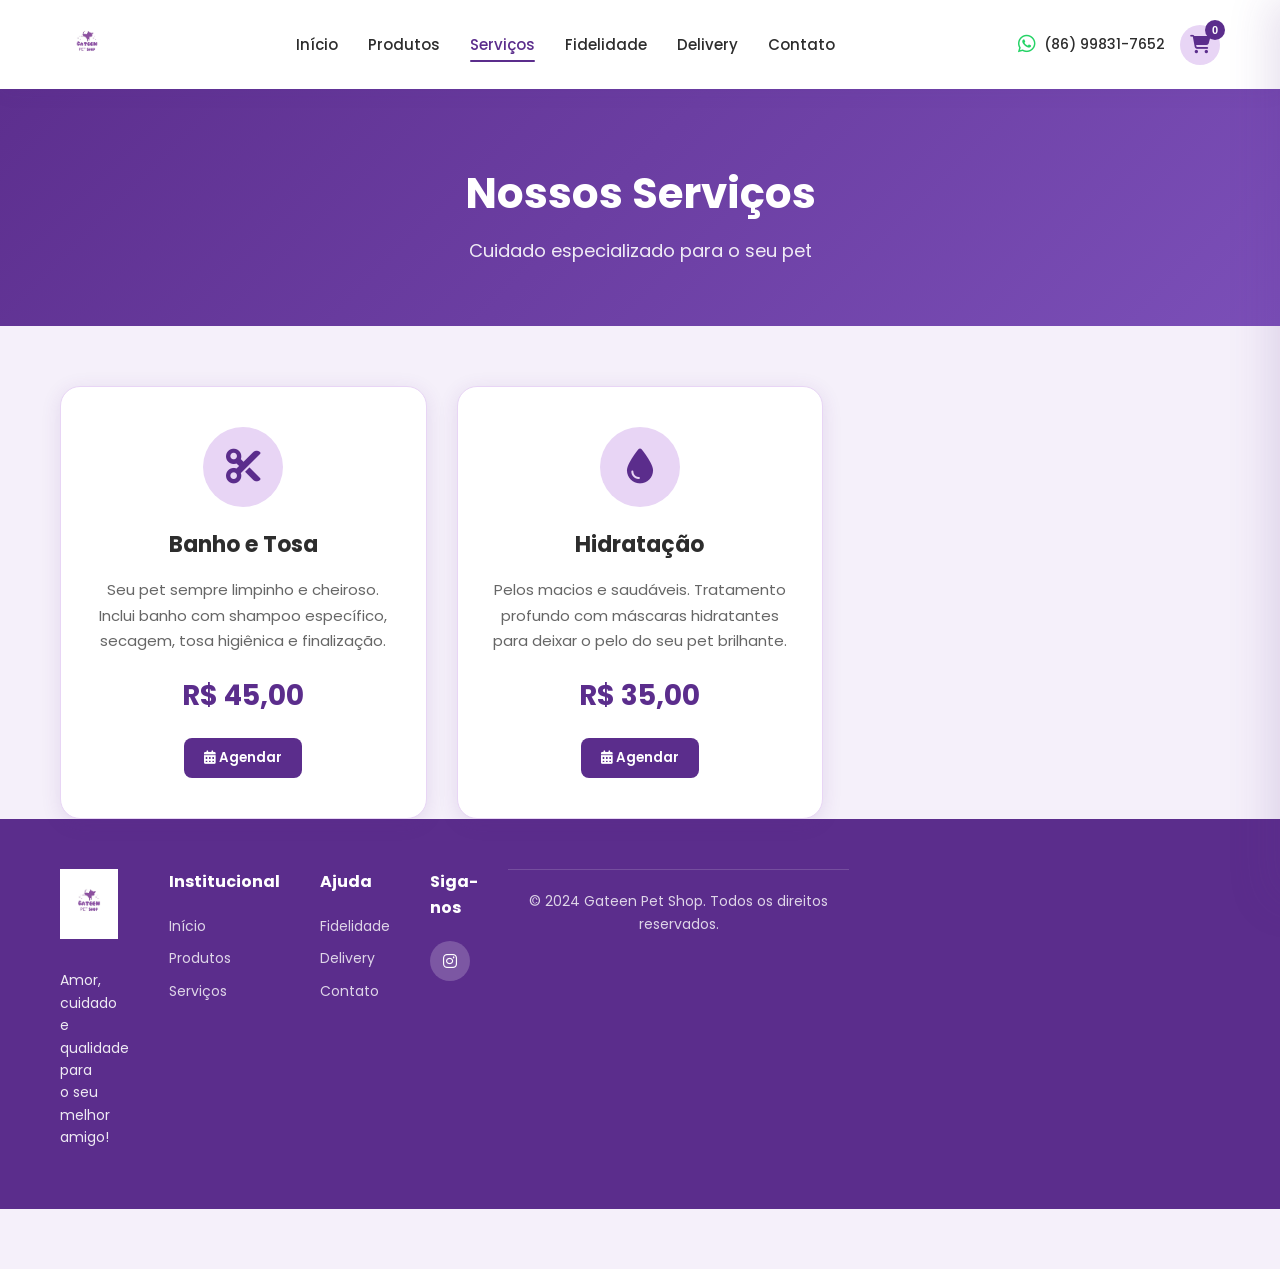
==== commit 5abd9956: "Update contato.html" ====
--- a/contato.html
+++ b/contato.html
@@ -4,7 +4,7 @@
 <head>
     <meta charset="UTF-8">
     <meta name="viewport" content="width=device-width, initial-scale=1.0">
-    <title>Contato - Gateen Pet Shop</title>
+    <title>Serviços - Gateen Pet Shop</title>
     <link rel="stylesheet" href="style.css">
     <link href="https://fonts.googleapis.com/css2?family=Poppins:wght@300;400;500;600;700&display=swap"
         rel="stylesheet">
@@ -20,20 +20,16 @@
             <nav class="nav-menu">
                 <a href="index.html">Início</a>
                 <a href="produtos.html">Produtos</a>
-                <a href="servicos.html">Serviços</a>
+                <a href="servicos.html" class="active">Serviços</a>
                 <a href="fidelidade.html">Fidelidade</a>
                 <a href="delivery.html">Delivery</a>
-                <a href="contato.html" class="active">Contato</a>
+                <a href="contato.html">Contato</a>
             </nav>
             <div class="header-actions">
                 <a href="https://wa.me/5586998317652" target="_blank" class="phone">
                     <i class="fab fa-whatsapp"></i>
                     <span>(86) 99831-7652</span>
                 </a>
-                <button class="btn-agendar" onclick="openModal('agendamento')">
-                    <i class="far fa-calendar-alt"></i>
-                    Agendar agora
-                </button>
                 <button class="cart-btn" onclick="toggleCart()">
                     <i class="fas fa-shopping-cart"></i>
                     <span class="cart-count">0</span>
@@ -47,124 +43,156 @@
 
     <section class="page-header">
         <div class="container">
-            <h1>Onde Estamos</h1>
-            <p>Venha nos visitar ou entre em contato</p>
+            <h1>Nossos Serviços</h1>
+            <p>Cuidado especializado para o seu pet</p>
         </div>
     </section>
 
-    <section class="contact-page">
+    <section class="services-page">
         <div class="container">
-            <div class="contact-content">
-                <div class="contact-info-box">
-                    <h2><i class="fas fa-map-marker-alt"></i> Nosso Endereço</h2>
-                    <div class="address-big">
-                        <p><strong>Rua das Patinhas, 123</strong></p>
-                        <p>Centro - São Paulo/SP</p>
-                        <p>CEP: 01000-000</p>
+            <div class="service-card">
+                <div class="service-card-icon"><i class="fas fa-cut"></i></div>
+                <h3>Banho e Tosa</h3>
+                <p>Seu pet sempre limpinho e cheiroso. Inclui banho com shampoo específico, secagem, tosa higiênica e
+                    finalização.</p>
+                <div class="service-price">R$ 45,00</div>
+                <button class="btn-service" onclick="openAgendamentoModal('Banho e Tosa')">
+                    <i class="fas fa-calendar-alt"></i> Agendar
+                </button>
+            </div>
+
+            <div class="service-card">
+                <div class="service-card-icon"><i class="fas fa-tint"></i></div>
+                <h3>Hidratação</h3>
+                <p>Pelos macios e saudáveis. Tratamento profundo com máscaras hidratantes para deixar o pelo do seu pet
+                    brilhante.</p>
+                <div class="service-price">R$ 35,00</div>
+                <button class="btn-service" onclick="openAgendamentoModal('Hidratação')">
+                    <i class="fas fa-calendar-alt"></i> Agendar
+                </button>
+            </div>
+        </div>
+        <!-- Footer -->
+        <footer class="footer">
+            <div class="container">
+                <div class="footer-content">
+                    <div class="footer-brand">
+                        <a href="index.html" class="logo">
+                            <img src="imglogo.jpeg" alt="Gateen Pet Shop" class="logo-img-footer">
+                        </a>
+                        <p>Amor, cuidado e qualidade para<br>o seu melhor amigo!</p>
                     </div>
-
-                    <h2><i class="fas fa-clock"></i> Horário de Funcionamento</h2>
-                    <div class="hours">
-                        <p><span>Segunda a Sexta</span> <strong>08:00 - 18:00</strong></p>
-                        <p><span>Sábado</span> <strong>08:00 - 14:00</strong></p>
-                        <p><span>Domingo</span> <strong>Fechado</strong></p>
+                    <div class="footer-links">
+                        <h4>Institucional</h4>
+                        <a href="index.html">Início</a>
+                        <a href="produtos.html">Produtos</a>
+                        <a href="servicos.html">Serviços</a>
                     </div>
-
-                    <h2><i class="fas fa-phone"></i> Contato</h2>
-                    <div class="contact-ways">
-                        <a href="https://wa.me/5586998317652" target="_blank" class="contact-item">
-                            <i class="fab fa-whatsapp"></i>
-                            <span>(86) 99831-7652</span>
-                        </a>
-                        <div class="contact-item">
-                            <i class="fas fa-envelope"></i>
-                            <span>contato@gateenpetshop.com</span>
+                    <div class="footer-links">
+                        <h4>Ajuda</h4>
+                        <a href="fidelidade.html">Fidelidade</a>
+                        <a href="delivery.html">Delivery</a>
+                        <a href="contato.html">Contato</a>
+                    </div>
+                    <div class="footer-social">
+                        <h4>Siga-nos</h4>
+                        <div class="social-icons">
+                            <a href="#"><i class="fab fa-instagram"></i></a>
                         </div>
                     </div>
-
-                    <a href="https://wa.me/5586998317652" target="_blank" class="btn-whatsapp-big">
-                        <i class="fab fa-whatsapp"></i>
-                        Falar no WhatsApp
-                    </a>
                 </div>
-
-                <div class="contact-map-box">
-                    <iframe
-                        src="https://www.google.com/maps/embed?pb=!1m18!1m12!1m3!1d3657.1975886858312!2d-46.6523659!3d-23.5646162!2m3!1f0!2f0!3f0!3m2!1i1024!2i768!4f13.1!3m3!1m2!1s0x94ce59c8da0aa315%3A0xd59f9431f2c9776a!2sAv.%20Paulista%2C%20S%C3%A3o%20Paulo%20-%20SP!5e0!3m2!1spt-BR!2sbr!4v1699999999999!5m2!1spt-BR!2sbr"
-                        width="100%" height="100%" style="border:0; border-radius: 12px; min-height: 400px;"
-                        allowfullscreen="" loading="lazy">
-                    </iframe>
+                <div class="footer-bottom">
+                    <p>© 2024 Gateen Pet Shop. Todos os direitos reservados.</p>
                 </div>
             </div>
-        </div>
-    </section>
+        </footer>
 
-    <!-- Footer -->
-    <footer class="footer">
-        <div class="container">
-            <div class="footer-content">
-                <div class="footer-brand">
-                    <a href="index.html" class="logo">
-                        <img src="imglogo.jpeg" alt="Gateen Pet Shop" class="logo-img-footer">
-                    </a>
-                    <p>Amor, cuidado e qualidade para<br>o seu melhor amigo!</p>
-                </div>
-                <div class="footer-links">
-                    <h4>Institucional</h4>
-                    <a href="index.html">Início</a>
-                    <a href="produtos.html">Produtos</a>
-                    <a href="servicos.html">Serviços</a>
-                </div>
-                <div class="footer-links">
-                    <h4>Ajuda</h4>
-                    <a href="fidelidade.html">Fidelidade</a>
-                    <a href="delivery.html">Delivery</a>
-                    <a href="contato.html">Contato</a>
-                </div>
-                <div class="footer-social">
-                    <h4>Siga-nos</h4>
-                    <div class="social-icons">
-                        <a href="#"><i class="fab fa-instagram"></i></a>
-                    </div>
+        <div class="cart-sidebar" id="cart-sidebar">
+            <div class="cart-header">
+                <h3><i class="fas fa-shopping-cart"></i> Carrinho</h3>
+                <button class="close-cart" onclick="toggleCart()"><i class="fas fa-times"></i></button>
+            </div>
+            <div class="cart-items" id="cart-items">
+                <div class="empty-cart">
+                    <i class="fas fa-shopping-basket"></i>
+                    <p>Seu carrinho está vazio</p>
                 </div>
             </div>
-            <div class="footer-bottom">
-                <p>© 2024 Gateen Pet Shop. Todos os direitos reservados.</p>
+            <div class="cart-footer">
+                <div class="cart-total">
+                    <span>Total:</span>
+                    <strong id="cart-total">R$ 0,00</strong>
+                </div>
+                <button class="btn-checkout" onclick="checkout()">
+                    <i class="fab fa-whatsapp"></i>
+                    Finalizar no WhatsApp
+                </button>
             </div>
         </div>
-    </footer>
 
-    <div class="cart-sidebar" id="cart-sidebar">
-        <div class="cart-header">
-            <h3><i class="fas fa-shopping-cart"></i> Carrinho</h3>
-            <button class="close-cart" onclick="toggleCart()"><i class="fas fa-times"></i></button>
+        <div class="overlay" id="overlay" onclick="toggleCart()"></div>
+
+        <div class="toast" id="toast">
+            <i class="fas fa-check-circle"></i>
+            <span id="toast-message">Item adicionado!</span>
         </div>
-        <div class="cart-items" id="cart-items">
-            <div class="empty-cart">
-                <i class="fas fa-shopping-basket"></i>
-                <p>Seu carrinho está vazio</p>
+
+        <!-- Modal Agendamento -->
+        <div class="modal" id="modal-agendamento">
+            <div class="modal-content">
+                <div class="modal-header">
+                    <h3><i class="fas fa-calendar-alt"></i> Agendar Serviço</h3>
+                    <button class="close-modal" onclick="closeModal('agendamento')"><i
+                            class="fas fa-times"></i></button>
+                </div>
+                <form class="modal-form" onsubmit="handleAgendamento(event)">
+                    <div class="form-group">
+                        <label>Seu Nome</label>
+                        <input type="text" placeholder="Digite seu nome" required>
+                    </div>
+                    <div class="form-group">
+                        <label>Telefone</label>
+                        <input type="tel" placeholder="(86) 99999-9999" required>
+                    </div>
+                    <div class="form-group">
+                        <label>CPF</label>
+                        <input type="text" placeholder="000.000.000-00" required>
+                    </div>
+                    <div class="form-group">
+                        <label>Serviço</label>
+                        <select required>
+                            <option value="">Selecione...</option>
+                            <option>Banho e Tosa</option>
+                            <option>Hidratação</option>
+                        </select>
+                    </div>
+                    <div class="form-group">
+                        <label>Data</label>
+                        <input type="date" required>
+                    </div>
+                    <div class="form-group">
+                        <label>Horário</label>
+                        <select required>
+                            <option value="">Selecione...</option>
+                            <option>08:00</option>
+                            <option>09:00</option>
+                            <option>10:00</option>
+                            <option>11:00</option>
+                            <option>14:00</option>
+                            <option>15:00</option>
+                            <option>16:00</option>
+                            <option>17:00</option>
+                        </select>
+                    </div>
+                    <button type="submit" class="btn-submit">
+                        <i class="fab fa-whatsapp"></i>
+                        Confirmar pelo WhatsApp
+                    </button>
+                </form>
             </div>
         </div>
-        <div class="cart-footer">
-            <div class="cart-total">
-                <span>Total:</span>
-                <strong id="cart-total">R$ 0,00</strong>
-            </div>
-            <button class="btn-checkout" onclick="checkout()">
-                <i class="fab fa-whatsapp"></i>
-                Finalizar no WhatsApp
-            </button>
-        </div>
-    </div>
 
-    <div class="overlay" id="overlay" onclick="toggleCart()"></div>
-
-    <div class="toast" id="toast">
-        <i class="fas fa-check-circle"></i>
-        <span id="toast-message">Item adicionado!</span>
-    </div>
-
-    <script src="script.js"></script>
+        <script src="script.js"></script>
 </body>
 
-</html>+</html>
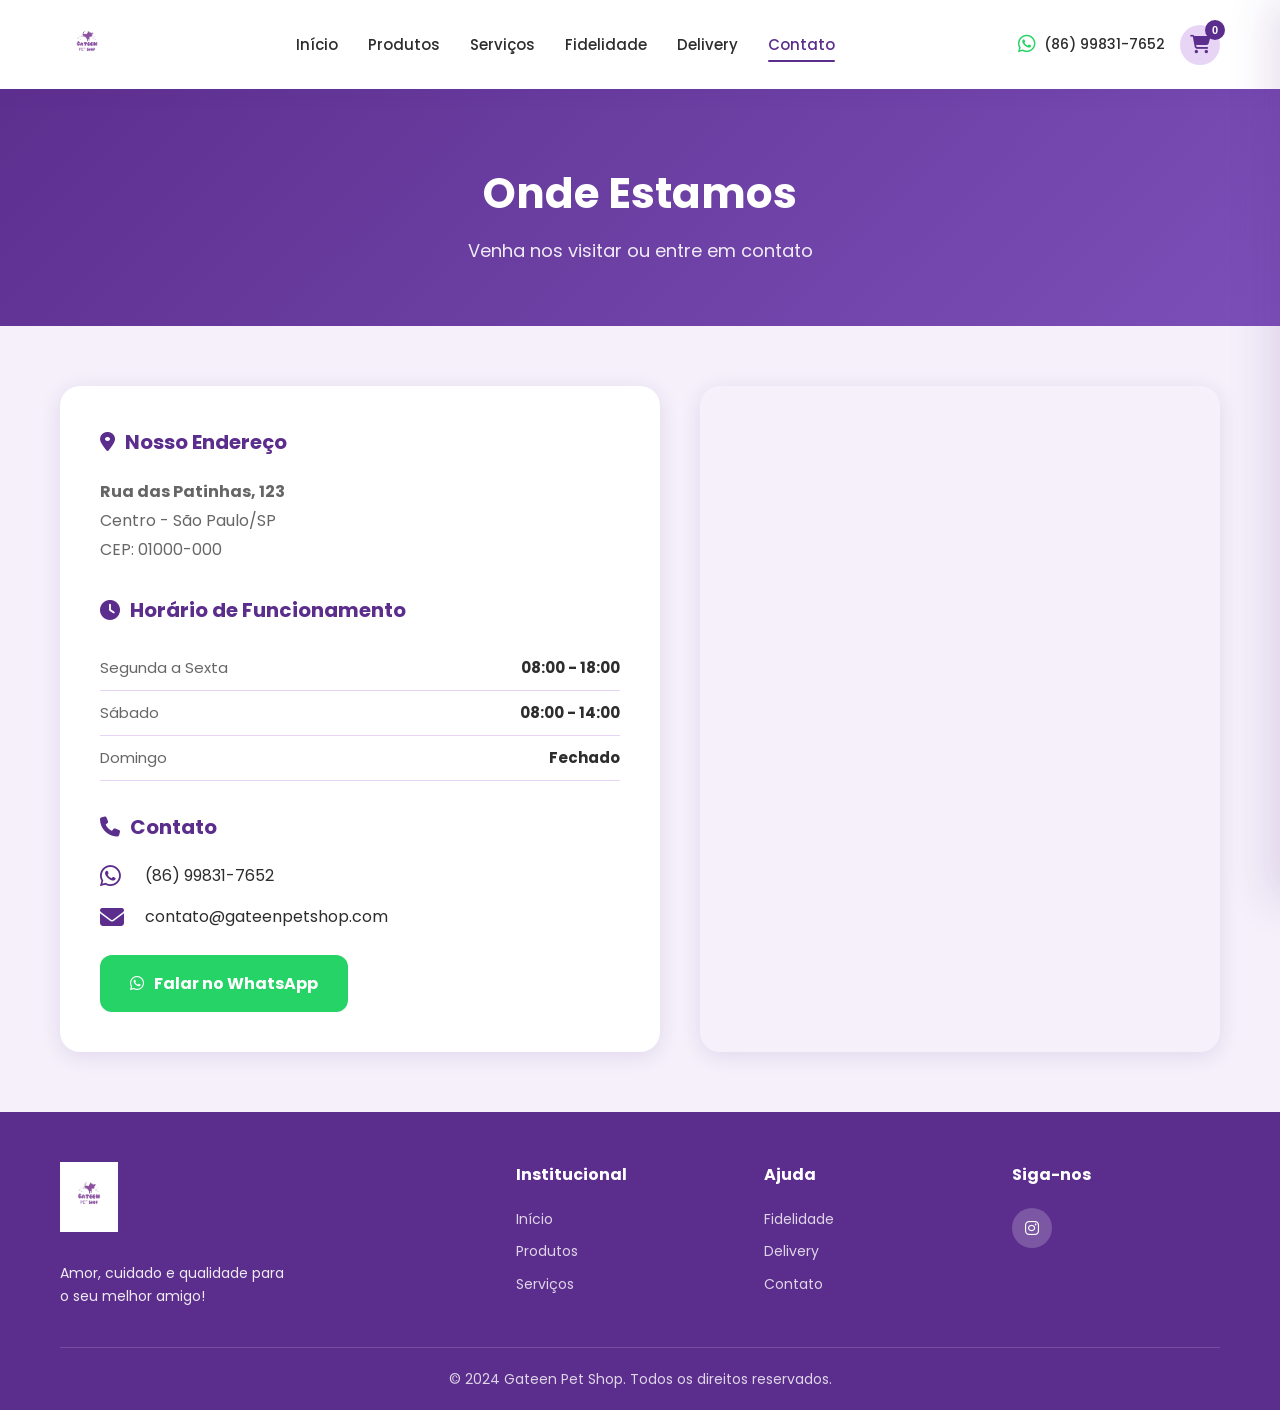
==== commit c495ed05: "Update contato.html" ====
--- a/contato.html
+++ b/contato.html
@@ -4,7 +4,7 @@
 <head>
     <meta charset="UTF-8">
     <meta name="viewport" content="width=device-width, initial-scale=1.0">
-    <title>Serviços - Gateen Pet Shop</title>
+    <title>Contato - Gateen Pet Shop</title>
     <link rel="stylesheet" href="style.css">
     <link href="https://fonts.googleapis.com/css2?family=Poppins:wght@300;400;500;600;700&display=swap"
         rel="stylesheet">
@@ -20,10 +20,10 @@
             <nav class="nav-menu">
                 <a href="index.html">Início</a>
                 <a href="produtos.html">Produtos</a>
-                <a href="servicos.html" class="active">Serviços</a>
+                <a href="servicos.html">Serviços</a>
                 <a href="fidelidade.html">Fidelidade</a>
                 <a href="delivery.html">Delivery</a>
-                <a href="contato.html">Contato</a>
+                <a href="contato.html" class="active">Contato</a>
             </nav>
             <div class="header-actions">
                 <a href="https://wa.me/5586998317652" target="_blank" class="phone">
@@ -43,156 +43,124 @@
 
     <section class="page-header">
         <div class="container">
-            <h1>Nossos Serviços</h1>
-            <p>Cuidado especializado para o seu pet</p>
+            <h1>Onde Estamos</h1>
+            <p>Venha nos visitar ou entre em contato</p>
         </div>
     </section>
 
-    <section class="services-page">
+    <section class="contact-page">
         <div class="container">
-            <div class="service-card">
-                <div class="service-card-icon"><i class="fas fa-cut"></i></div>
-                <h3>Banho e Tosa</h3>
-                <p>Seu pet sempre limpinho e cheiroso. Inclui banho com shampoo específico, secagem, tosa higiênica e
-                    finalização.</p>
-                <div class="service-price">R$ 45,00</div>
-                <button class="btn-service" onclick="openAgendamentoModal('Banho e Tosa')">
-                    <i class="fas fa-calendar-alt"></i> Agendar
-                </button>
-            </div>
+            <div class="contact-content">
+                <div class="contact-info-box">
+                    <h2><i class="fas fa-map-marker-alt"></i> Nosso Endereço</h2>
+                    <div class="address-big">
+                        <p><strong>Rua das Patinhas, 123</strong></p>
+                        <p>Centro - São Paulo/SP</p>
+                        <p>CEP: 01000-000</p>
+                    </div>
 
-            <div class="service-card">
-                <div class="service-card-icon"><i class="fas fa-tint"></i></div>
-                <h3>Hidratação</h3>
-                <p>Pelos macios e saudáveis. Tratamento profundo com máscaras hidratantes para deixar o pelo do seu pet
-                    brilhante.</p>
-                <div class="service-price">R$ 35,00</div>
-                <button class="btn-service" onclick="openAgendamentoModal('Hidratação')">
-                    <i class="fas fa-calendar-alt"></i> Agendar
-                </button>
+                    <h2><i class="fas fa-clock"></i> Horário de Funcionamento</h2>
+                    <div class="hours">
+                        <p><span>Segunda a Sexta</span> <strong>08:00 - 18:00</strong></p>
+                        <p><span>Sábado</span> <strong>08:00 - 14:00</strong></p>
+                        <p><span>Domingo</span> <strong>Fechado</strong></p>
+                    </div>
+
+                    <h2><i class="fas fa-phone"></i> Contato</h2>
+                    <div class="contact-ways">
+                        <a href="https://wa.me/5586998317652" target="_blank" class="contact-item">
+                            <i class="fab fa-whatsapp"></i>
+                            <span>(86) 99831-7652</span>
+                        </a>
+                        <div class="contact-item">
+                            <i class="fas fa-envelope"></i>
+                            <span>contato@gateenpetshop.com</span>
+                        </div>
+                    </div>
+
+                    <a href="https://wa.me/5586998317652" target="_blank" class="btn-whatsapp-big">
+                        <i class="fab fa-whatsapp"></i>
+                        Falar no WhatsApp
+                    </a>
+                </div>
+
+                <div class="contact-map-box">
+                    <iframe
+                        src="https://www.google.com/maps/embed?pb=!1m18!1m12!1m3!1d3657.1975886858312!2d-46.6523659!3d-23.5646162!2m3!1f0!2f0!3f0!3m2!1i1024!2i768!4f13.1!3m3!1m2!1s0x94ce59c8da0aa315%3A0xd59f9431f2c9776a!2sAv.%20Paulista%2C%20S%C3%A3o%20Paulo%20-%20SP!5e0!3m2!1spt-BR!2sbr!4v1699999999999!5m2!1spt-BR!2sbr"
+                        width="100%" height="100%" style="border:0; border-radius: 12px; min-height: 400px;"
+                        allowfullscreen="" loading="lazy">
+                    </iframe>
+                </div>
             </div>
         </div>
-        <!-- Footer -->
-        <footer class="footer">
-            <div class="container">
-                <div class="footer-content">
-                    <div class="footer-brand">
-                        <a href="index.html" class="logo">
-                            <img src="imglogo.jpeg" alt="Gateen Pet Shop" class="logo-img-footer">
-                        </a>
-                        <p>Amor, cuidado e qualidade para<br>o seu melhor amigo!</p>
-                    </div>
-                    <div class="footer-links">
-                        <h4>Institucional</h4>
-                        <a href="index.html">Início</a>
-                        <a href="produtos.html">Produtos</a>
-                        <a href="servicos.html">Serviços</a>
-                    </div>
-                    <div class="footer-links">
-                        <h4>Ajuda</h4>
-                        <a href="fidelidade.html">Fidelidade</a>
-                        <a href="delivery.html">Delivery</a>
-                        <a href="contato.html">Contato</a>
-                    </div>
-                    <div class="footer-social">
-                        <h4>Siga-nos</h4>
-                        <div class="social-icons">
-                            <a href="#"><i class="fab fa-instagram"></i></a>
-                        </div>
+    </section>
+
+    <!-- Footer -->
+    <footer class="footer">
+        <div class="container">
+            <div class="footer-content">
+                <div class="footer-brand">
+                    <a href="index.html" class="logo">
+                        <img src="imglogo.jpeg" alt="Gateen Pet Shop" class="logo-img-footer">
+                    </a>
+                    <p>Amor, cuidado e qualidade para<br>o seu melhor amigo!</p>
+                </div>
+                <div class="footer-links">
+                    <h4>Institucional</h4>
+                    <a href="index.html">Início</a>
+                    <a href="produtos.html">Produtos</a>
+                    <a href="servicos.html">Serviços</a>
+                </div>
+                <div class="footer-links">
+                    <h4>Ajuda</h4>
+                    <a href="fidelidade.html">Fidelidade</a>
+                    <a href="delivery.html">Delivery</a>
+                    <a href="contato.html">Contato</a>
+                </div>
+                <div class="footer-social">
+                    <h4>Siga-nos</h4>
+                    <div class="social-icons">
+                        <a href="#"><i class="fab fa-instagram"></i></a>
                     </div>
                 </div>
-                <div class="footer-bottom">
-                    <p>© 2024 Gateen Pet Shop. Todos os direitos reservados.</p>
-                </div>
             </div>
-        </footer>
-
-        <div class="cart-sidebar" id="cart-sidebar">
-            <div class="cart-header">
-                <h3><i class="fas fa-shopping-cart"></i> Carrinho</h3>
-                <button class="close-cart" onclick="toggleCart()"><i class="fas fa-times"></i></button>
-            </div>
-            <div class="cart-items" id="cart-items">
-                <div class="empty-cart">
-                    <i class="fas fa-shopping-basket"></i>
-                    <p>Seu carrinho está vazio</p>
-                </div>
-            </div>
-            <div class="cart-footer">
-                <div class="cart-total">
-                    <span>Total:</span>
-                    <strong id="cart-total">R$ 0,00</strong>
-                </div>
-                <button class="btn-checkout" onclick="checkout()">
-                    <i class="fab fa-whatsapp"></i>
-                    Finalizar no WhatsApp
-                </button>
+            <div class="footer-bottom">
+                <p>© 2024 Gateen Pet Shop. Todos os direitos reservados.</p>
             </div>
         </div>
+    </footer>
 
-        <div class="overlay" id="overlay" onclick="toggleCart()"></div>
-
-        <div class="toast" id="toast">
-            <i class="fas fa-check-circle"></i>
-            <span id="toast-message">Item adicionado!</span>
+    <div class="cart-sidebar" id="cart-sidebar">
+        <div class="cart-header">
+            <h3><i class="fas fa-shopping-cart"></i> Carrinho</h3>
+            <button class="close-cart" onclick="toggleCart()"><i class="fas fa-times"></i></button>
         </div>
-
-        <!-- Modal Agendamento -->
-        <div class="modal" id="modal-agendamento">
-            <div class="modal-content">
-                <div class="modal-header">
-                    <h3><i class="fas fa-calendar-alt"></i> Agendar Serviço</h3>
-                    <button class="close-modal" onclick="closeModal('agendamento')"><i
-                            class="fas fa-times"></i></button>
-                </div>
-                <form class="modal-form" onsubmit="handleAgendamento(event)">
-                    <div class="form-group">
-                        <label>Seu Nome</label>
-                        <input type="text" placeholder="Digite seu nome" required>
-                    </div>
-                    <div class="form-group">
-                        <label>Telefone</label>
-                        <input type="tel" placeholder="(86) 99999-9999" required>
-                    </div>
-                    <div class="form-group">
-                        <label>CPF</label>
-                        <input type="text" placeholder="000.000.000-00" required>
-                    </div>
-                    <div class="form-group">
-                        <label>Serviço</label>
-                        <select required>
-                            <option value="">Selecione...</option>
-                            <option>Banho e Tosa</option>
-                            <option>Hidratação</option>
-                        </select>
-                    </div>
-                    <div class="form-group">
-                        <label>Data</label>
-                        <input type="date" required>
-                    </div>
-                    <div class="form-group">
-                        <label>Horário</label>
-                        <select required>
-                            <option value="">Selecione...</option>
-                            <option>08:00</option>
-                            <option>09:00</option>
-                            <option>10:00</option>
-                            <option>11:00</option>
-                            <option>14:00</option>
-                            <option>15:00</option>
-                            <option>16:00</option>
-                            <option>17:00</option>
-                        </select>
-                    </div>
-                    <button type="submit" class="btn-submit">
-                        <i class="fab fa-whatsapp"></i>
-                        Confirmar pelo WhatsApp
-                    </button>
-                </form>
+        <div class="cart-items" id="cart-items">
+            <div class="empty-cart">
+                <i class="fas fa-shopping-basket"></i>
+                <p>Seu carrinho está vazio</p>
             </div>
         </div>
+        <div class="cart-footer">
+            <div class="cart-total">
+                <span>Total:</span>
+                <strong id="cart-total">R$ 0,00</strong>
+            </div>
+            <button class="btn-checkout" onclick="checkout()">
+                <i class="fab fa-whatsapp"></i>
+                Finalizar no WhatsApp
+            </button>
+        </div>
+    </div>
 
-        <script src="script.js"></script>
+    <div class="overlay" id="overlay" onclick="toggleCart()"></div>
+
+    <div class="toast" id="toast">
+        <i class="fas fa-check-circle"></i>
+        <span id="toast-message">Item adicionado!</span>
+    </div>
+
+    <script src="script.js"></script>
 </body>
 
 </html>
